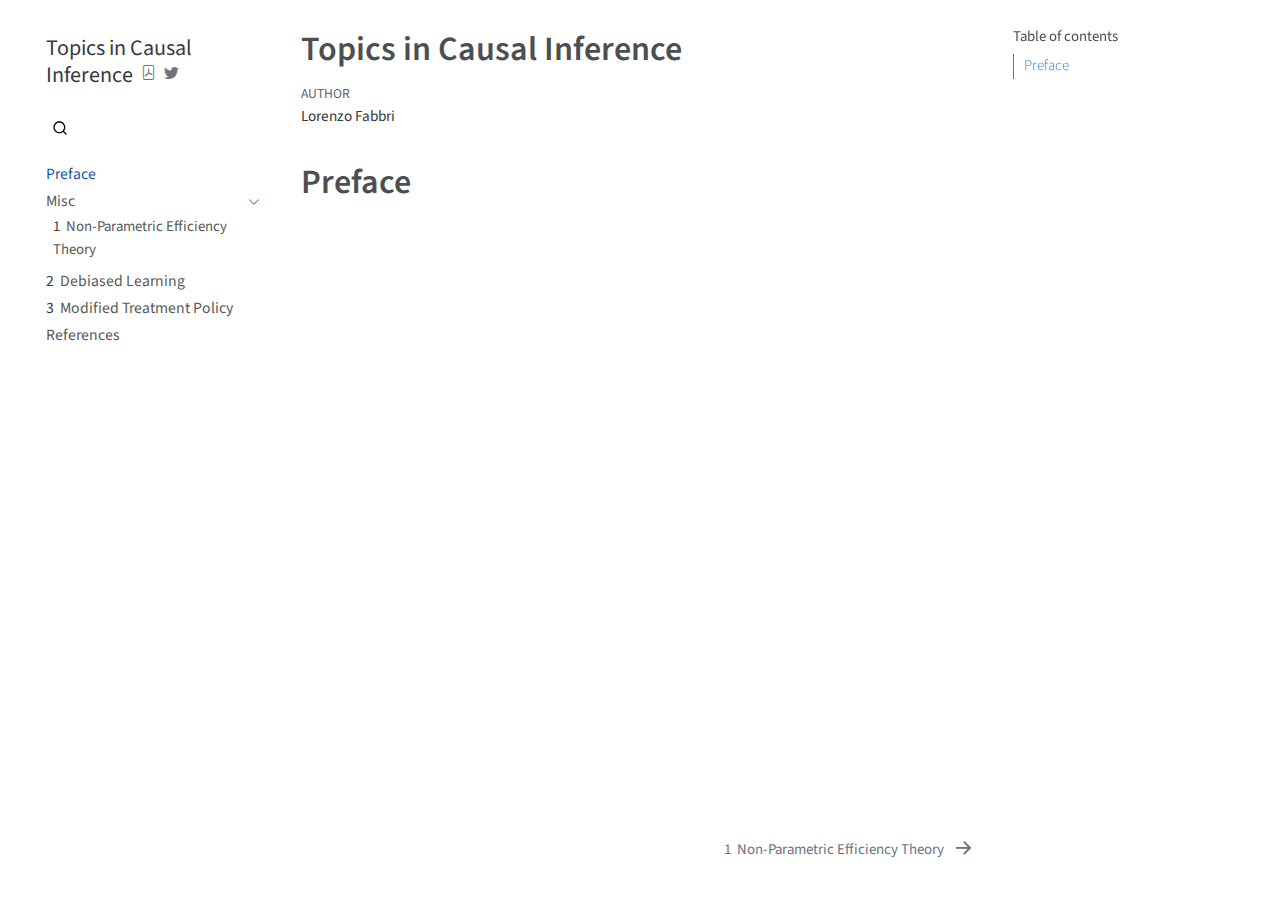
==== _book/index.html @ 6b3c5fcd "First push of book." ====
<!DOCTYPE html>
<html xmlns="http://www.w3.org/1999/xhtml" lang="en" xml:lang="en"><head>

<meta charset="utf-8">
<meta name="generator" content="quarto-99.9.9">

<meta name="viewport" content="width=device-width, initial-scale=1.0, user-scalable=yes">

<meta name="author" content="Lorenzo Fabbri">

<title>Topics in Causal Inference</title>
<style>
code{white-space: pre-wrap;}
span.smallcaps{font-variant: small-caps;}
div.columns{display: flex; gap: min(4vw, 1.5em);}
div.column{flex: auto; overflow-x: auto;}
div.hanging-indent{margin-left: 1.5em; text-indent: -1.5em;}
ul.task-list{list-style: none;}
ul.task-list li input[type="checkbox"] {
  width: 0.8em;
  margin: 0 0.8em 0.2em -1em; /* quarto-specific, see https://github.com/quarto-dev/quarto-cli/issues/4556 */ 
  vertical-align: middle;
}
</style>


<script src="site_libs/quarto-nav/quarto-nav.js"></script>
<script src="site_libs/quarto-nav/headroom.min.js"></script>
<script src="site_libs/clipboard/clipboard.min.js"></script>
<script src="site_libs/quarto-search/autocomplete.umd.js"></script>
<script src="site_libs/quarto-search/fuse.min.js"></script>
<script src="site_libs/quarto-search/quarto-search.js"></script>
<meta name="quarto:offset" content="./">
<link href="./chapters/efficiency.html" rel="next">
<script src="site_libs/quarto-html/quarto.js"></script>
<script src="site_libs/quarto-html/popper.min.js"></script>
<script src="site_libs/quarto-html/tippy.umd.min.js"></script>
<script src="site_libs/quarto-html/anchor.min.js"></script>
<link href="site_libs/quarto-html/tippy.css" rel="stylesheet">
<link href="site_libs/quarto-html/quarto-syntax-highlighting.css" rel="stylesheet" id="quarto-text-highlighting-styles">
<script src="site_libs/bootstrap/bootstrap.min.js"></script>
<link href="site_libs/bootstrap/bootstrap-icons.css" rel="stylesheet">
<link href="site_libs/bootstrap/bootstrap.min.css" rel="stylesheet" id="quarto-bootstrap" data-mode="light">
<script id="quarto-search-options" type="application/json">{
  "location": "navbar",
  "copy-button": false,
  "collapse-after": 3,
  "panel-placement": "end",
  "type": "overlay",
  "limit": 20,
  "language": {
    "search-no-results-text": "No results",
    "search-matching-documents-text": "matching documents",
    "search-copy-link-title": "Copy link to search",
    "search-hide-matches-text": "Hide additional matches",
    "search-more-match-text": "more match in this document",
    "search-more-matches-text": "more matches in this document",
    "search-clear-button-title": "Clear",
    "search-detached-cancel-button-title": "Cancel",
    "search-submit-button-title": "Submit"
  }
}</script>


</head>

<body class="nav-sidebar floating">

<div id="quarto-search-results"></div>
  <header id="quarto-header" class="headroom fixed-top">
  <nav class="quarto-secondary-nav">
    <div class="container-fluid d-flex">
      <button type="button" class="quarto-btn-toggle btn" data-bs-toggle="collapse" data-bs-target="#quarto-sidebar,#quarto-sidebar-glass" aria-controls="quarto-sidebar" aria-expanded="false" aria-label="Toggle sidebar navigation" onclick="if (window.quartoToggleHeadroom) { window.quartoToggleHeadroom(); }">
        <i class="bi bi-layout-text-sidebar-reverse"></i>
      </button>
      <nav class="quarto-page-breadcrumbs" aria-label="breadcrumb"><ol class="breadcrumb"><li class="breadcrumb-item"><a href="./index.html">Preface</a></li></ol></nav>
      <a class="flex-grow-1" role="button" data-bs-toggle="collapse" data-bs-target="#quarto-sidebar,#quarto-sidebar-glass" aria-controls="quarto-sidebar" aria-expanded="false" aria-label="Toggle sidebar navigation" onclick="if (window.quartoToggleHeadroom) { window.quartoToggleHeadroom(); }">      
      </a>
      <button type="button" class="btn quarto-search-button" aria-label="Search" onclick="window.quartoOpenSearch();">
        <i class="bi bi-search"></i>
      </button>
    </div>
  </nav>
</header>
<!-- content -->
<div id="quarto-content" class="quarto-container page-columns page-rows-contents page-layout-article">
<!-- sidebar -->
  <nav id="quarto-sidebar" class="sidebar collapse collapse-horizontal sidebar-navigation floating overflow-auto">
    <div class="pt-lg-2 mt-2 text-left sidebar-header">
    <div class="sidebar-title mb-0 py-0">
      <a href="./">Topics in Causal Inference</a> 
        <div class="sidebar-tools-main">
    <a href="./Topics-in-Causal-Inference.pdf" title="Download PDF" class="quarto-navigation-tool px-1" aria-label="Download PDF"><i class="bi bi-file-pdf"></i></a>
    <a href="https://twitter.com/intent/tweet?url=|url|" title="Twitter" class="quarto-navigation-tool px-1" aria-label="Twitter"><i class="bi bi-twitter"></i></a>
</div>
    </div>
      </div>
        <div class="mt-2 flex-shrink-0 align-items-center">
        <div class="sidebar-search">
        <div id="quarto-search" class="" title="Search"></div>
        </div>
        </div>
    <div class="sidebar-menu-container"> 
    <ul class="list-unstyled mt-1">
        <li class="sidebar-item">
  <div class="sidebar-item-container"> 
  <a href="./index.html" class="sidebar-item-text sidebar-link active">
 <span class="menu-text">Preface</span></a>
  </div>
</li>
        <li class="sidebar-item sidebar-item-section">
      <div class="sidebar-item-container"> 
            <a class="sidebar-item-text sidebar-link text-start" data-bs-toggle="collapse" data-bs-target="#quarto-sidebar-section-1" aria-expanded="true">
 <span class="menu-text">Misc</span></a>
          <a class="sidebar-item-toggle text-start" data-bs-toggle="collapse" data-bs-target="#quarto-sidebar-section-1" aria-expanded="true" aria-label="Toggle section">
            <i class="bi bi-chevron-right ms-2"></i>
          </a> 
      </div>
      <ul id="quarto-sidebar-section-1" class="collapse list-unstyled sidebar-section depth1 show">  
          <li class="sidebar-item">
  <div class="sidebar-item-container"> 
  <a href="./chapters/efficiency.html" class="sidebar-item-text sidebar-link">
 <span class="menu-text"><span class="chapter-number">1</span>&nbsp; <span class="chapter-title">Non-Parametric Efficiency Theory</span></span></a>
  </div>
</li>
      </ul>
  </li>
        <li class="sidebar-item">
  <div class="sidebar-item-container"> 
  <a href="./chapters/dr.html" class="sidebar-item-text sidebar-link">
 <span class="menu-text"><span class="chapter-number">2</span>&nbsp; <span class="chapter-title">Debiased Learning</span></span></a>
  </div>
</li>
        <li class="sidebar-item">
  <div class="sidebar-item-container"> 
  <a href="./chapters/mtp.html" class="sidebar-item-text sidebar-link">
 <span class="menu-text"><span class="chapter-number">3</span>&nbsp; <span class="chapter-title">Modified Treatment Policy</span></span></a>
  </div>
</li>
        <li class="sidebar-item">
  <div class="sidebar-item-container"> 
  <a href="./chapters/references.html" class="sidebar-item-text sidebar-link">
 <span class="menu-text">References</span></a>
  </div>
</li>
    </ul>
    </div>
</nav>
<div id="quarto-sidebar-glass" data-bs-toggle="collapse" data-bs-target="#quarto-sidebar,#quarto-sidebar-glass"></div>
<!-- margin-sidebar -->
    <div id="quarto-margin-sidebar" class="sidebar margin-sidebar">
        <nav id="TOC" role="doc-toc" class="toc-active">
    <h2 id="toc-title">Table of contents</h2>
   
  <ul>
  <li><a href="#preface" id="toc-preface" class="nav-link active" data-scroll-target="#preface">Preface</a></li>
  </ul>
</nav>
    </div>
<!-- main -->
<main class="content" id="quarto-document-content">

<header id="title-block-header" class="quarto-title-block default">
<div class="quarto-title">
<h1 class="title">Topics in Causal Inference</h1>
</div>



<div class="quarto-title-meta">

    <div>
    <div class="quarto-title-meta-heading">Author</div>
    <div class="quarto-title-meta-contents">
             <p>Lorenzo Fabbri </p>
          </div>
  </div>
    
  
    
  </div>
  

</header>

<section id="preface" class="level1 unnumbered">
<h1 class="unnumbered">Preface</h1>


</section>

</main> <!-- /main -->
<script id="quarto-html-after-body" type="application/javascript">
window.document.addEventListener("DOMContentLoaded", function (event) {
  const toggleBodyColorMode = (bsSheetEl) => {
    const mode = bsSheetEl.getAttribute("data-mode");
    const bodyEl = window.document.querySelector("body");
    if (mode === "dark") {
      bodyEl.classList.add("quarto-dark");
      bodyEl.classList.remove("quarto-light");
    } else {
      bodyEl.classList.add("quarto-light");
      bodyEl.classList.remove("quarto-dark");
    }
  }
  const toggleBodyColorPrimary = () => {
    const bsSheetEl = window.document.querySelector("link#quarto-bootstrap");
    if (bsSheetEl) {
      toggleBodyColorMode(bsSheetEl);
    }
  }
  toggleBodyColorPrimary();  
  const icon = "";
  const anchorJS = new window.AnchorJS();
  anchorJS.options = {
    placement: 'right',
    icon: icon
  };
  anchorJS.add('.anchored');
  const isCodeAnnotation = (el) => {
    for (const clz of el.classList) {
      if (clz.startsWith('code-annotation-')) {                     
        return true;
      }
    }
    return false;
  }
  const clipboard = new window.ClipboardJS('.code-copy-button', {
    text: function(trigger) {
      const codeEl = trigger.previousElementSibling.cloneNode(true);
      for (const childEl of codeEl.children) {
        if (isCodeAnnotation(childEl)) {
          childEl.remove();
        }
      }
      return codeEl.innerText;
    }
  });
  clipboard.on('success', function(e) {
    // button target
    const button = e.trigger;
    // don't keep focus
    button.blur();
    // flash "checked"
    button.classList.add('code-copy-button-checked');
    var currentTitle = button.getAttribute("title");
    button.setAttribute("title", "Copied!");
    let tooltip;
    if (window.bootstrap) {
      button.setAttribute("data-bs-toggle", "tooltip");
      button.setAttribute("data-bs-placement", "left");
      button.setAttribute("data-bs-title", "Copied!");
      tooltip = new bootstrap.Tooltip(button, 
        { trigger: "manual", 
          customClass: "code-copy-button-tooltip",
          offset: [0, -8]});
      tooltip.show();    
    }
    setTimeout(function() {
      if (tooltip) {
        tooltip.hide();
        button.removeAttribute("data-bs-title");
        button.removeAttribute("data-bs-toggle");
        button.removeAttribute("data-bs-placement");
      }
      button.setAttribute("title", currentTitle);
      button.classList.remove('code-copy-button-checked');
    }, 1000);
    // clear code selection
    e.clearSelection();
  });
  function tippyHover(el, contentFn) {
    const config = {
      allowHTML: true,
      content: contentFn,
      maxWidth: 500,
      delay: 100,
      arrow: false,
      appendTo: function(el) {
          return el.parentElement;
      },
      interactive: true,
      interactiveBorder: 10,
      theme: 'quarto',
      placement: 'bottom-start'
    };
    window.tippy(el, config); 
  }
  const noterefs = window.document.querySelectorAll('a[role="doc-noteref"]');
  for (var i=0; i<noterefs.length; i++) {
    const ref = noterefs[i];
    tippyHover(ref, function() {
      // use id or data attribute instead here
      let href = ref.getAttribute('data-footnote-href') || ref.getAttribute('href');
      try { href = new URL(href).hash; } catch {}
      const id = href.replace(/^#\/?/, "");
      const note = window.document.getElementById(id);
      return note.innerHTML;
    });
  }
      let selectedAnnoteEl;
      const selectorForAnnotation = ( cell, annotation) => {
        let cellAttr = 'data-code-cell="' + cell + '"';
        let lineAttr = 'data-code-annotation="' +  annotation + '"';
        const selector = 'span[' + cellAttr + '][' + lineAttr + ']';
        return selector;
      }
      const selectCodeLines = (annoteEl) => {
        const doc = window.document;
        const targetCell = annoteEl.getAttribute("data-target-cell");
        const targetAnnotation = annoteEl.getAttribute("data-target-annotation");
        const annoteSpan = window.document.querySelector(selectorForAnnotation(targetCell, targetAnnotation));
        const lines = annoteSpan.getAttribute("data-code-lines").split(",");
        const lineIds = lines.map((line) => {
          return targetCell + "-" + line;
        })
        let top = null;
        let height = null;
        let parent = null;
        if (lineIds.length > 0) {
            //compute the position of the single el (top and bottom and make a div)
            const el = window.document.getElementById(lineIds[0]);
            top = el.offsetTop;
            height = el.offsetHeight;
            parent = el.parentElement.parentElement;
          if (lineIds.length > 1) {
            const lastEl = window.document.getElementById(lineIds[lineIds.length - 1]);
            const bottom = lastEl.offsetTop + lastEl.offsetHeight;
            height = bottom - top;
          }
          if (top !== null && height !== null && parent !== null) {
            // cook up a div (if necessary) and position it 
            let div = window.document.getElementById("code-annotation-line-highlight");
            if (div === null) {
              div = window.document.createElement("div");
              div.setAttribute("id", "code-annotation-line-highlight");
              div.style.position = 'absolute';
              parent.appendChild(div);
            }
            div.style.top = top - 2 + "px";
            div.style.height = height + 4 + "px";
            let gutterDiv = window.document.getElementById("code-annotation-line-highlight-gutter");
            if (gutterDiv === null) {
              gutterDiv = window.document.createElement("div");
              gutterDiv.setAttribute("id", "code-annotation-line-highlight-gutter");
              gutterDiv.style.position = 'absolute';
              const codeCell = window.document.getElementById(targetCell);
              const gutter = codeCell.querySelector('.code-annotation-gutter');
              gutter.appendChild(gutterDiv);
            }
            gutterDiv.style.top = top - 2 + "px";
            gutterDiv.style.height = height + 4 + "px";
          }
          selectedAnnoteEl = annoteEl;
        }
      };
      const unselectCodeLines = () => {
        const elementsIds = ["code-annotation-line-highlight", "code-annotation-line-highlight-gutter"];
        elementsIds.forEach((elId) => {
          const div = window.document.getElementById(elId);
          if (div) {
            div.remove();
          }
        });
        selectedAnnoteEl = undefined;
      };
      // Attach click handler to the DT
      const annoteDls = window.document.querySelectorAll('dt[data-target-cell]');
      for (const annoteDlNode of annoteDls) {
        annoteDlNode.addEventListener('click', (event) => {
          const clickedEl = event.target;
          if (clickedEl !== selectedAnnoteEl) {
            unselectCodeLines();
            const activeEl = window.document.querySelector('dt[data-target-cell].code-annotation-active');
            if (activeEl) {
              activeEl.classList.remove('code-annotation-active');
            }
            selectCodeLines(clickedEl);
            clickedEl.classList.add('code-annotation-active');
          } else {
            // Unselect the line
            unselectCodeLines();
            clickedEl.classList.remove('code-annotation-active');
          }
        });
      }
  const findCites = (el) => {
    const parentEl = el.parentElement;
    if (parentEl) {
      const cites = parentEl.dataset.cites;
      if (cites) {
        return {
          el,
          cites: cites.split(' ')
        };
      } else {
        return findCites(el.parentElement)
      }
    } else {
      return undefined;
    }
  };
  var bibliorefs = window.document.querySelectorAll('a[role="doc-biblioref"]');
  for (var i=0; i<bibliorefs.length; i++) {
    const ref = bibliorefs[i];
    const citeInfo = findCites(ref);
    if (citeInfo) {
      tippyHover(citeInfo.el, function() {
        var popup = window.document.createElement('div');
        citeInfo.cites.forEach(function(cite) {
          var citeDiv = window.document.createElement('div');
          citeDiv.classList.add('hanging-indent');
          citeDiv.classList.add('csl-entry');
          var biblioDiv = window.document.getElementById('ref-' + cite);
          if (biblioDiv) {
            citeDiv.innerHTML = biblioDiv.innerHTML;
          }
          popup.appendChild(citeDiv);
        });
        return popup.innerHTML;
      });
    }
  }
});
</script>
<nav class="page-navigation">
  <div class="nav-page nav-page-previous">
  </div>
  <div class="nav-page nav-page-next">
      <a href="./chapters/efficiency.html" class="pagination-link">
        <span class="nav-page-text"><span class="chapter-number">1</span>&nbsp; <span class="chapter-title">Non-Parametric Efficiency Theory</span></span> <i class="bi bi-arrow-right-short"></i>
      </a>
  </div>
</nav>
</div> <!-- /content -->



</body></html>
---- _book/site_libs/quarto-html/tippy.css ----
.tippy-box[data-animation=fade][data-state=hidden]{opacity:0}[data-tippy-root]{max-width:calc(100vw - 10px)}.tippy-box{position:relative;background-color:#333;color:#fff;border-radius:4px;font-size:14px;line-height:1.4;white-space:normal;outline:0;transition-property:transform,visibility,opacity}.tippy-box[data-placement^=top]>.tippy-arrow{bottom:0}.tippy-box[data-placement^=top]>.tippy-arrow:before{bottom:-7px;left:0;border-width:8px 8px 0;border-top-color:initial;transform-origin:center top}.tippy-box[data-placement^=bottom]>.tippy-arrow{top:0}.tippy-box[data-placement^=bottom]>.tippy-arrow:before{top:-7px;left:0;border-width:0 8px 8px;border-bottom-color:initial;transform-origin:center bottom}.tippy-box[data-placement^=left]>.tippy-arrow{right:0}.tippy-box[data-placement^=left]>.tippy-arrow:before{border-width:8px 0 8px 8px;border-left-color:initial;right:-7px;transform-origin:center left}.tippy-box[data-placement^=right]>.tippy-arrow{left:0}.tippy-box[data-placement^=right]>.tippy-arrow:before{left:-7px;border-width:8px 8px 8px 0;border-right-color:initial;transform-origin:center right}.tippy-box[data-inertia][data-state=visible]{transition-timing-function:cubic-bezier(.54,1.5,.38,1.11)}.tippy-arrow{width:16px;height:16px;color:#333}.tippy-arrow:before{content:"";position:absolute;border-color:transparent;border-style:solid}.tippy-content{position:relative;padding:5px 9px;z-index:1}
---- _book/site_libs/quarto-html/quarto-syntax-highlighting.css ----
/* quarto syntax highlight colors */
:root {
  --quarto-hl-ot-color: #003B4F;
  --quarto-hl-at-color: #657422;
  --quarto-hl-ss-color: #20794D;
  --quarto-hl-an-color: #5E5E5E;
  --quarto-hl-fu-color: #4758AB;
  --quarto-hl-st-color: #20794D;
  --quarto-hl-cf-color: #003B4F;
  --quarto-hl-op-color: #5E5E5E;
  --quarto-hl-er-color: #AD0000;
  --quarto-hl-bn-color: #AD0000;
  --quarto-hl-al-color: #AD0000;
  --quarto-hl-va-color: #111111;
  --quarto-hl-bu-color: inherit;
  --quarto-hl-ex-color: inherit;
  --quarto-hl-pp-color: #AD0000;
  --quarto-hl-in-color: #5E5E5E;
  --quarto-hl-vs-color: #20794D;
  --quarto-hl-wa-color: #5E5E5E;
  --quarto-hl-do-color: #5E5E5E;
  --quarto-hl-im-color: #00769E;
  --quarto-hl-ch-color: #20794D;
  --quarto-hl-dt-color: #AD0000;
  --quarto-hl-fl-color: #AD0000;
  --quarto-hl-co-color: #5E5E5E;
  --quarto-hl-cv-color: #5E5E5E;
  --quarto-hl-cn-color: #8f5902;
  --quarto-hl-sc-color: #5E5E5E;
  --quarto-hl-dv-color: #AD0000;
  --quarto-hl-kw-color: #003B4F;
}

/* other quarto variables */
:root {
  --quarto-font-monospace: SFMono-Regular, Menlo, Monaco, Consolas, "Liberation Mono", "Courier New", monospace;
}

pre > code.sourceCode > span {
  color: #003B4F;
}

code span {
  color: #003B4F;
}

code.sourceCode > span {
  color: #003B4F;
}

div.sourceCode,
div.sourceCode pre.sourceCode {
  color: #003B4F;
}

code span.ot {
  color: #003B4F;
  font-style: inherit;
}

code span.at {
  color: #657422;
  font-style: inherit;
}

code span.ss {
  color: #20794D;
  font-style: inherit;
}

code span.an {
  color: #5E5E5E;
  font-style: inherit;
}

code span.fu {
  color: #4758AB;
  font-style: inherit;
}

code span.st {
  color: #20794D;
  font-style: inherit;
}

code span.cf {
  color: #003B4F;
  font-style: inherit;
}

code span.op {
  color: #5E5E5E;
  font-style: inherit;
}

code span.er {
  color: #AD0000;
  font-style: inherit;
}

code span.bn {
  color: #AD0000;
  font-style: inherit;
}

code span.al {
  color: #AD0000;
  font-style: inherit;
}

code span.va {
  color: #111111;
  font-style: inherit;
}

code span.bu {
  font-style: inherit;
}

code span.ex {
  font-style: inherit;
}

code span.pp {
  color: #AD0000;
  font-style: inherit;
}

code span.in {
  color: #5E5E5E;
  font-style: inherit;
}

code span.vs {
  color: #20794D;
  font-style: inherit;
}

code span.wa {
  color: #5E5E5E;
  font-style: italic;
}

code span.do {
  color: #5E5E5E;
  font-style: italic;
}

code span.im {
  color: #00769E;
  font-style: inherit;
}

code span.ch {
  color: #20794D;
  font-style: inherit;
}

code span.dt {
  color: #AD0000;
  font-style: inherit;
}

code span.fl {
  color: #AD0000;
  font-style: inherit;
}

code span.co {
  color: #5E5E5E;
  font-style: inherit;
}

code span.cv {
  color: #5E5E5E;
  font-style: italic;
}

code span.cn {
  color: #8f5902;
  font-style: inherit;
}

code span.sc {
  color: #5E5E5E;
  font-style: inherit;
}

code span.dv {
  color: #AD0000;
  font-style: inherit;
}

code span.kw {
  color: #003B4F;
  font-style: inherit;
}

.prevent-inlining {
  content: "</";
}

/*# sourceMappingURL=debc5d5d77c3f9108843748ff7464032.css.map */
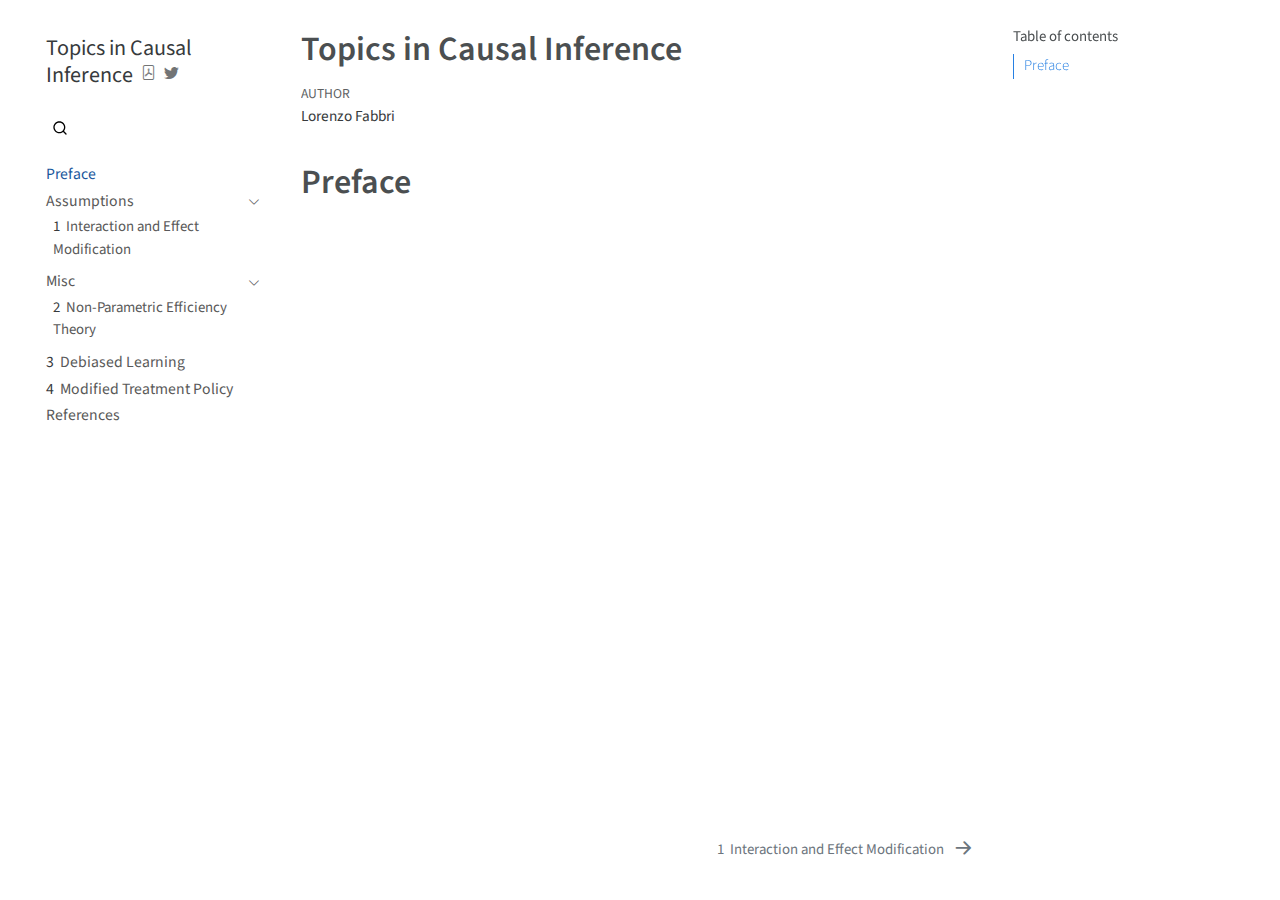
==== commit a2109ba4: "Added chapter on assumptions." ====
--- a/_book/index.html
+++ b/_book/index.html
@@ -31,7 +31,7 @@
 <script src="site_libs/quarto-search/fuse.min.js"></script>
 <script src="site_libs/quarto-search/quarto-search.js"></script>
 <meta name="quarto:offset" content="./">
-<link href="./chapters/efficiency.html" rel="next">
+<link href="./chapters/assumptions.html" rel="next">
 <script src="site_libs/quarto-html/quarto.js"></script>
 <script src="site_libs/quarto-html/popper.min.js"></script>
 <script src="site_libs/quarto-html/tippy.umd.min.js"></script>
@@ -111,7 +111,7 @@
         <li class="sidebar-item sidebar-item-section">
       <div class="sidebar-item-container"> 
             <a class="sidebar-item-text sidebar-link text-start" data-bs-toggle="collapse" data-bs-target="#quarto-sidebar-section-1" aria-expanded="true">
- <span class="menu-text">Misc</span></a>
+ <span class="menu-text">Assumptions</span></a>
           <a class="sidebar-item-toggle text-start" data-bs-toggle="collapse" data-bs-target="#quarto-sidebar-section-1" aria-expanded="true" aria-label="Toggle section">
             <i class="bi bi-chevron-right ms-2"></i>
           </a> 
@@ -119,8 +119,25 @@
       <ul id="quarto-sidebar-section-1" class="collapse list-unstyled sidebar-section depth1 show">  
           <li class="sidebar-item">
   <div class="sidebar-item-container"> 
+  <a href="./chapters/assumptions.html" class="sidebar-item-text sidebar-link">
+ <span class="menu-text"><span class="chapter-number">1</span>&nbsp; <span class="chapter-title">Interaction and Effect Modification</span></span></a>
+  </div>
+</li>
+      </ul>
+  </li>
+        <li class="sidebar-item sidebar-item-section">
+      <div class="sidebar-item-container"> 
+            <a class="sidebar-item-text sidebar-link text-start" data-bs-toggle="collapse" data-bs-target="#quarto-sidebar-section-2" aria-expanded="true">
+ <span class="menu-text">Misc</span></a>
+          <a class="sidebar-item-toggle text-start" data-bs-toggle="collapse" data-bs-target="#quarto-sidebar-section-2" aria-expanded="true" aria-label="Toggle section">
+            <i class="bi bi-chevron-right ms-2"></i>
+          </a> 
+      </div>
+      <ul id="quarto-sidebar-section-2" class="collapse list-unstyled sidebar-section depth1 show">  
+          <li class="sidebar-item">
+  <div class="sidebar-item-container"> 
   <a href="./chapters/efficiency.html" class="sidebar-item-text sidebar-link">
- <span class="menu-text"><span class="chapter-number">1</span>&nbsp; <span class="chapter-title">Non-Parametric Efficiency Theory</span></span></a>
+ <span class="menu-text"><span class="chapter-number">2</span>&nbsp; <span class="chapter-title">Non-Parametric Efficiency Theory</span></span></a>
   </div>
 </li>
       </ul>
@@ -128,13 +145,13 @@
         <li class="sidebar-item">
   <div class="sidebar-item-container"> 
   <a href="./chapters/dr.html" class="sidebar-item-text sidebar-link">
- <span class="menu-text"><span class="chapter-number">2</span>&nbsp; <span class="chapter-title">Debiased Learning</span></span></a>
+ <span class="menu-text"><span class="chapter-number">3</span>&nbsp; <span class="chapter-title">Debiased Learning</span></span></a>
   </div>
 </li>
         <li class="sidebar-item">
   <div class="sidebar-item-container"> 
   <a href="./chapters/mtp.html" class="sidebar-item-text sidebar-link">
- <span class="menu-text"><span class="chapter-number">3</span>&nbsp; <span class="chapter-title">Modified Treatment Policy</span></span></a>
+ <span class="menu-text"><span class="chapter-number">4</span>&nbsp; <span class="chapter-title">Modified Treatment Policy</span></span></a>
   </div>
 </li>
         <li class="sidebar-item">
@@ -427,8 +444,8 @@
   <div class="nav-page nav-page-previous">
   </div>
   <div class="nav-page nav-page-next">
-      <a href="./chapters/efficiency.html" class="pagination-link">
-        <span class="nav-page-text"><span class="chapter-number">1</span>&nbsp; <span class="chapter-title">Non-Parametric Efficiency Theory</span></span> <i class="bi bi-arrow-right-short"></i>
+      <a href="./chapters/assumptions.html" class="pagination-link">
+        <span class="nav-page-text"><span class="chapter-number">1</span>&nbsp; <span class="chapter-title">Interaction and Effect Modification</span></span> <i class="bi bi-arrow-right-short"></i>
       </a>
   </div>
 </nav>
